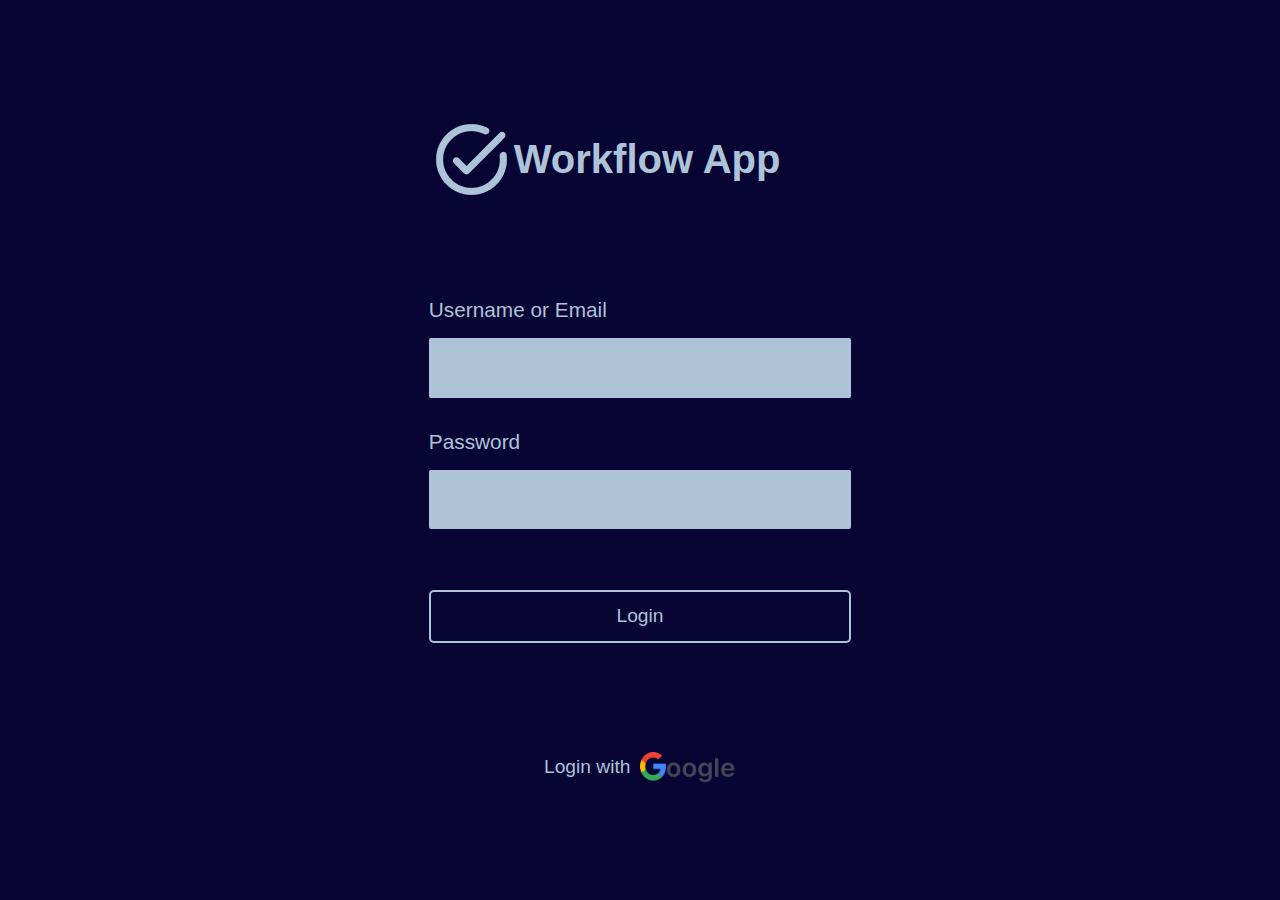
==== login.html @ ce77fe3a "ready to record the user name" ====
<!DOCTYPE html>
<html lang="en">
<head>
    <meta charset="UTF-8">
    <meta name="viewport" content="width=device-width, initial-scale=1.0">
    <title>Workflow App</title>

    <link rel="stylesheet" href="./login.css">
    <link rel="preconnect" href="https://fonts.googleapis.com">
</head>
<body>

    <main>
        <label id="page_header">
            <img src="./workflow.png">
            <p>Workflow App</p>
        </label>

        <form action="#">

            <!-- Username and Email Div -->
            <div class="login_inputs_div">
                <label class="input_label" for="name">Username or Email</label>
                <!-- BELOW would be a function to validate either email or username -->
                <input class="input_field" id="user_email" type="text"/>
            </div>

            <!-- Password Div -->
            <div class="login_inputs_div">
                <label class="input_label" for="password">Password</label>
                <input class="input_field" id="user_password" type="password"/>
            </div>

            <!-- Submit Button -->
            <a href="./index.html" id="login_button" type="submit">Login<a/>

            <!-- Login Google Button -->
             <button id="google_login">
                <p>Login with</p>
                <img id="google_img" src="./google.png" alt="google">
             </button>

        </form>
    </main>
    
</body>
</html>
---- login.css ----
/* FONTS */
/* @import url('https://fonts.googleapis.com/css2?family=Inter:wght@300;400;700&family=Julius+Sans+One&family=Roboto:wght@400&display=swap&family=kanit:wght@400&display=swap'); */



* {
    margin: 0;
    font-family: 'Inter', sans-serif;
}

body {
    background-color: #ADC3D8;
    background-color: #080433;
    height: 100vh;
    display: flex;
    justify-content: center;
}

main {
    background-color: #080433;
    /* border: 2px solid white; */
    height: 100vh;
    display: flex;
    flex-direction: column;
    justify-content: center;
    gap: 2em;
    /* align-items: center; */
}

/* Top of the Login */
#page_header {
    color: #ADC3D8;
    font-weight: bold;
    font-size: 2.5rem;
    display: flex;
    align-items: center;
    margin-bottom: 1em;
}

form {
    margin-top: 1.5em;
    display: flex;
    flex-direction: column;
    gap: 2em;
    /* background-color: darkgreen; */
}

.login_inputs_div {
    display: flex;
    flex-direction: column;
    gap: 1em;
}

.input_label {
    color: #ADC3D8;
    font-size: 1.3rem;
    /* font-weight: bold; */
    font-family: 'kanit', sans-serif;
}

.input_field {
    background-color: #ADC3D8;
    border: none;
    border-radius: 2px;
    height: 3em;
    font-family: 'kanit', sans-serif;
    font-size: 1.2rem;
    color: #080433;
}

#login_button {
    background-color: #080433;
    color: #ADC3D8;
    border: 2px solid #ADC3D8;
    border-radius: 5px;
    /* height: 2em; */
    padding: .7em 1em .7em 1em;
    margin-top: 1.5em;
    font-size: 1.2rem;
    cursor: pointer;
    text-align: center;
    text-decoration: none;
}

#google_login {
    display: flex;
    align-items: center;
    justify-content: center;
    gap: .5em;
    background-color: #080433;
    border: none;
    color: #ADC3D8;
    font-size: 1.2rem;
    margin-top: 4em;
    cursor: pointer;
    padding: 0 6em 0 6em;
}

#google_img {
    width: 5em;
}
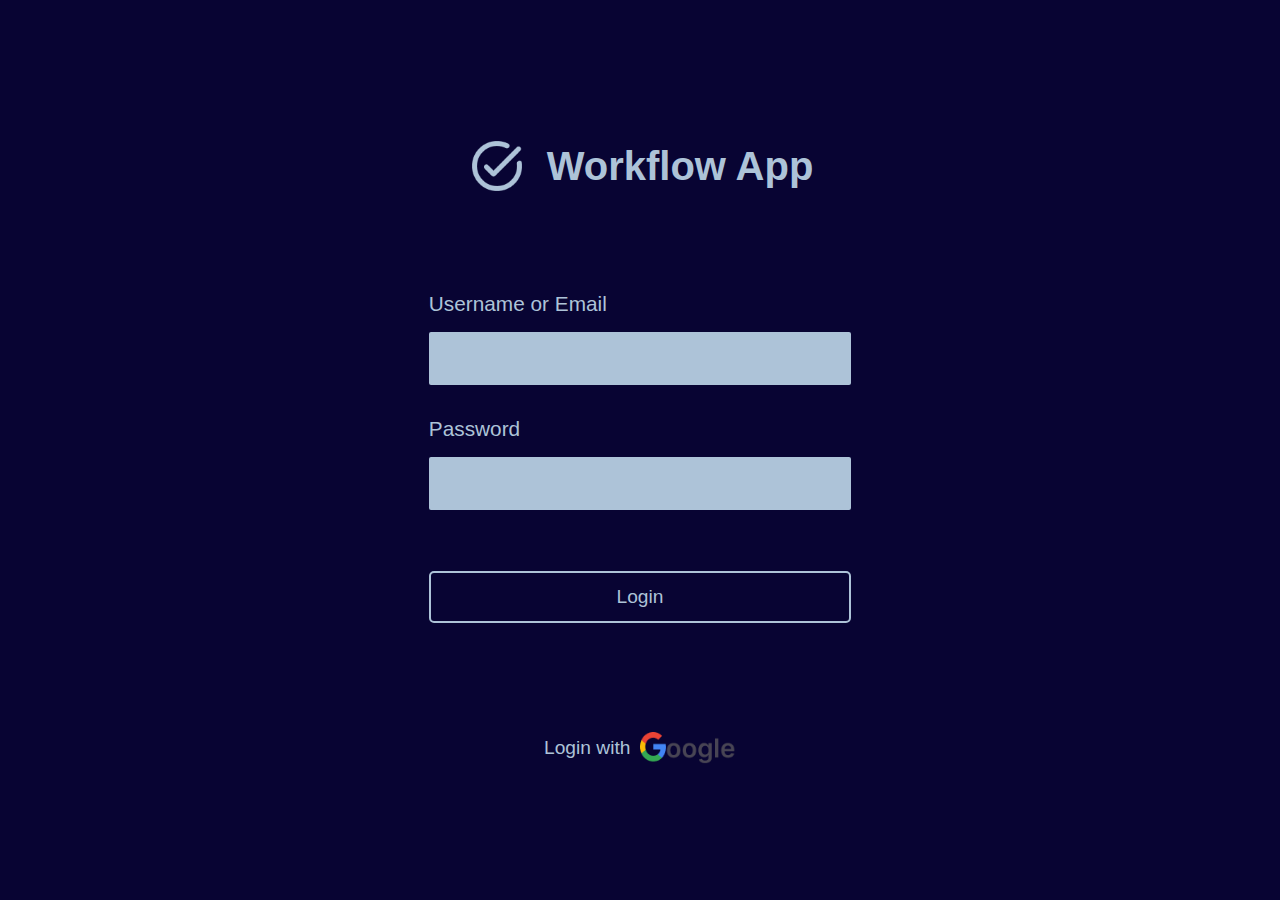
==== commit dd1cf1d5: "get the logos record the login" ====
--- a/login.html
+++ b/login.html
@@ -12,7 +12,7 @@
 
     <main>
         <label id="page_header">
-            <img src="./workflow.png">
+            <img id="workflow_logo" src="./workflow.png">
             <p>Workflow App</p>
         </label>
 
--- a/login.css
+++ b/login.css
@@ -34,7 +34,15 @@
     font-size: 2.5rem;
     display: flex;
     align-items: center;
+    justify-content: center;
+    gap: .5em;
     margin-bottom: 1em;
+}
+
+#workflow_logo {
+    width: 1.5em;
+    height: 1.5em;
+    /* background-color: green; */
 }
 
 form {
@@ -62,7 +70,8 @@
     background-color: #ADC3D8;
     border: none;
     border-radius: 2px;
-    height: 3em;
+    /* height: 3em; */
+    padding: .8em 3em .8em 3em;
     font-family: 'kanit', sans-serif;
     font-size: 1.2rem;
     color: #080433;
